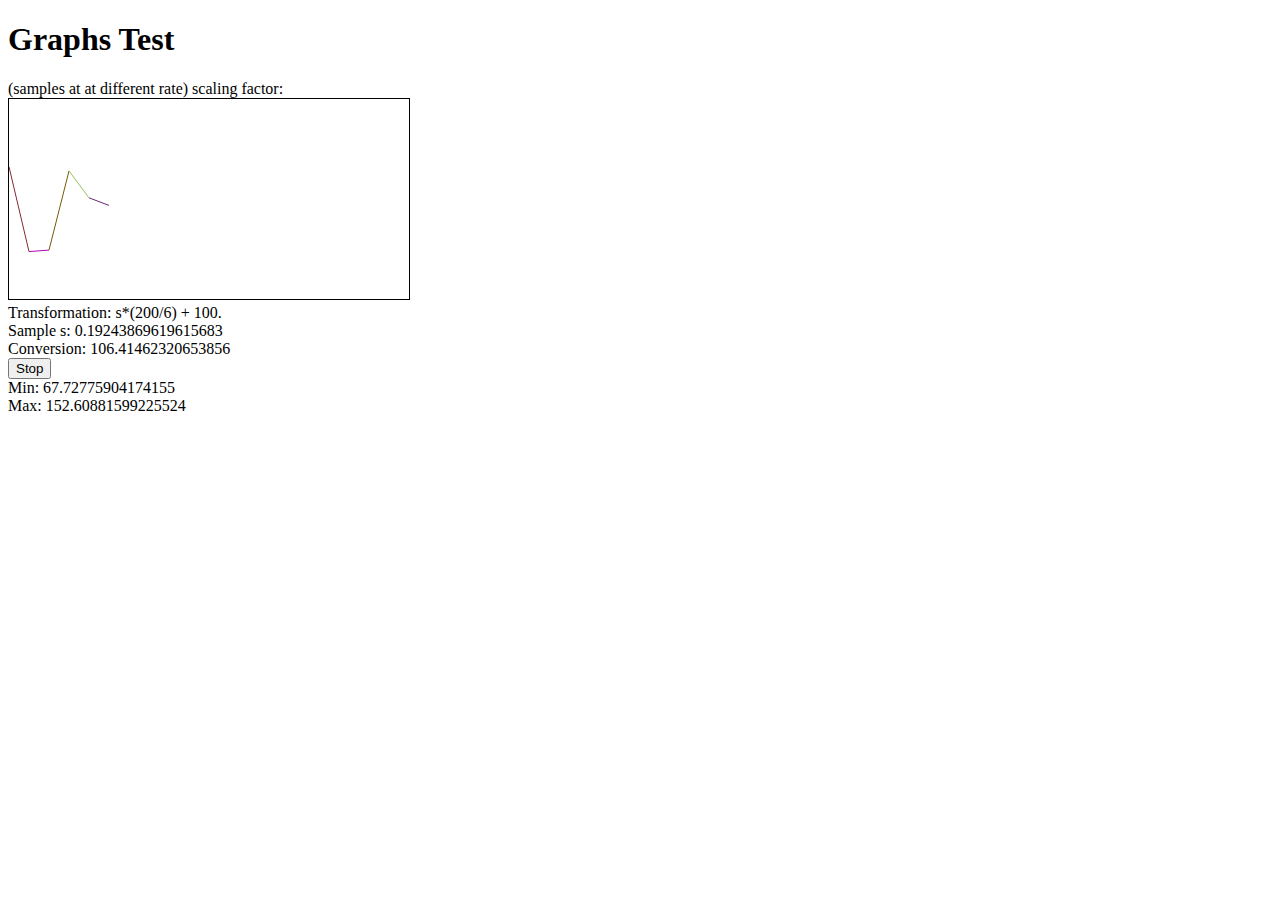
==== index.html @ 9b18cda5 "transitions" ====
<!DOCTYPE html>
<html>

<head>
<meta charset="UTF-8">
<link rel="stylesheet" href="style.css">
<title> HTML Canvas Graphing </title>
</head>

<body>
<h1>
  <div class="lol"> Graphs Test </div>
</h1>
<div id="g">(samples at at different rate) scaling factor:</div>
<canvas id="graph" width="400" height="200">
	fallback content, canvas not supported!
</canvas>
<br>
Transformation: s*(200/6) + 100. 
<div id="sample"></div>
<button onclick="toggle(this)"> Stop </button>
<div id="min"></div>
<div id="max"></div>


<script src="canvaslogic.js"></script>

<body>

</html>
---- style.css ----
canvas {
    border: solid 1px #000;
}

.lol {
    transition: color 1s, font-size 0.5s;
    color: #000000;
    font-size: 100%;
}

/* http://stackoverflow.com/questions/19038070/html-newline-char-in-div-content-editable
   https://packagecontrol.io/packages/CSS%20Comments */
#sample {
    white-space: pre;
}
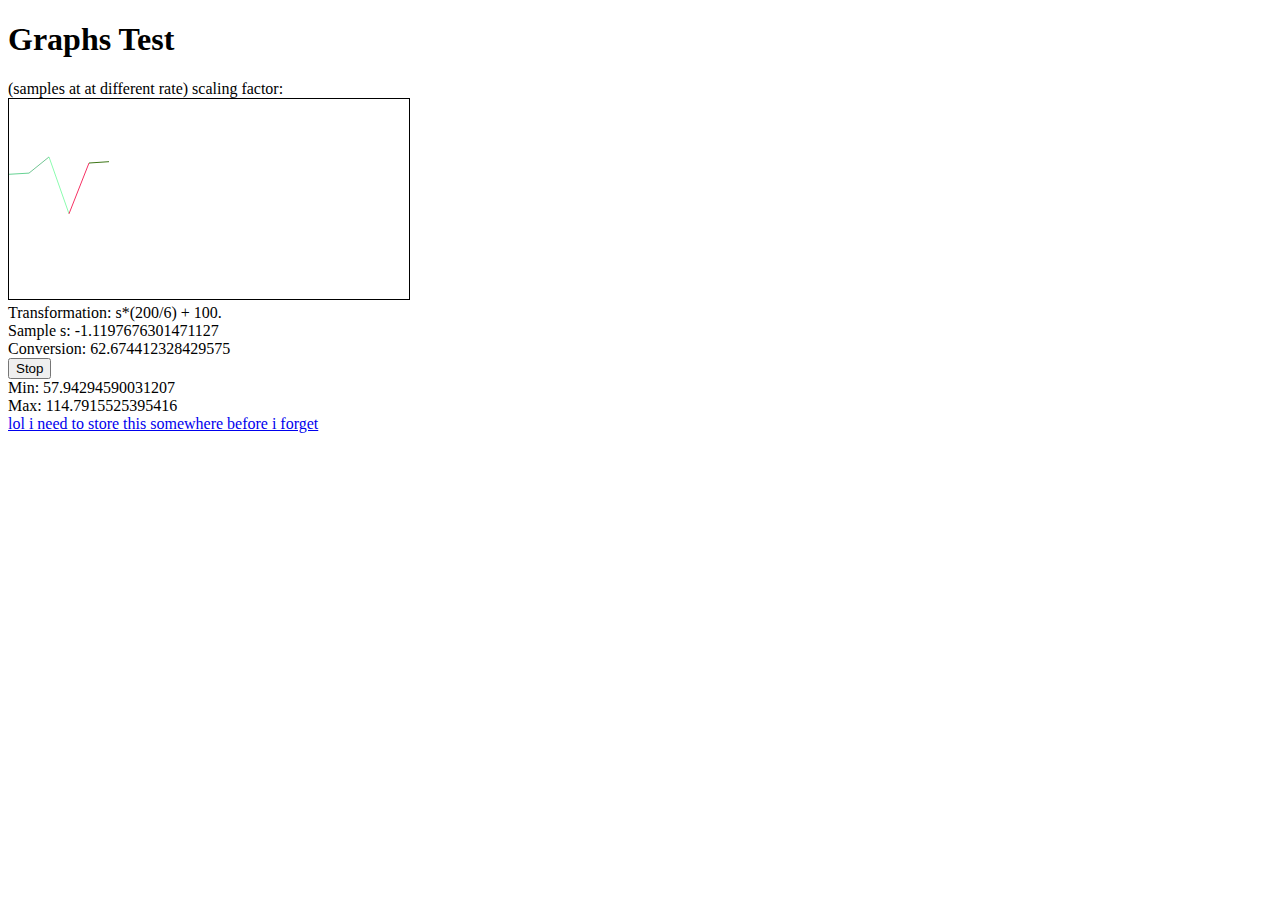
==== commit d4697750: "attempting to link the pdf" ====
--- a/index.html
+++ b/index.html
@@ -22,6 +22,7 @@
 <div id="min"></div>
 <div id="max"></div>
 
+<a href="./varianceofsamplemean.pdf"> lol i need to store this somewhere before i forget </a>
 
 <script src="canvaslogic.js"></script>
 
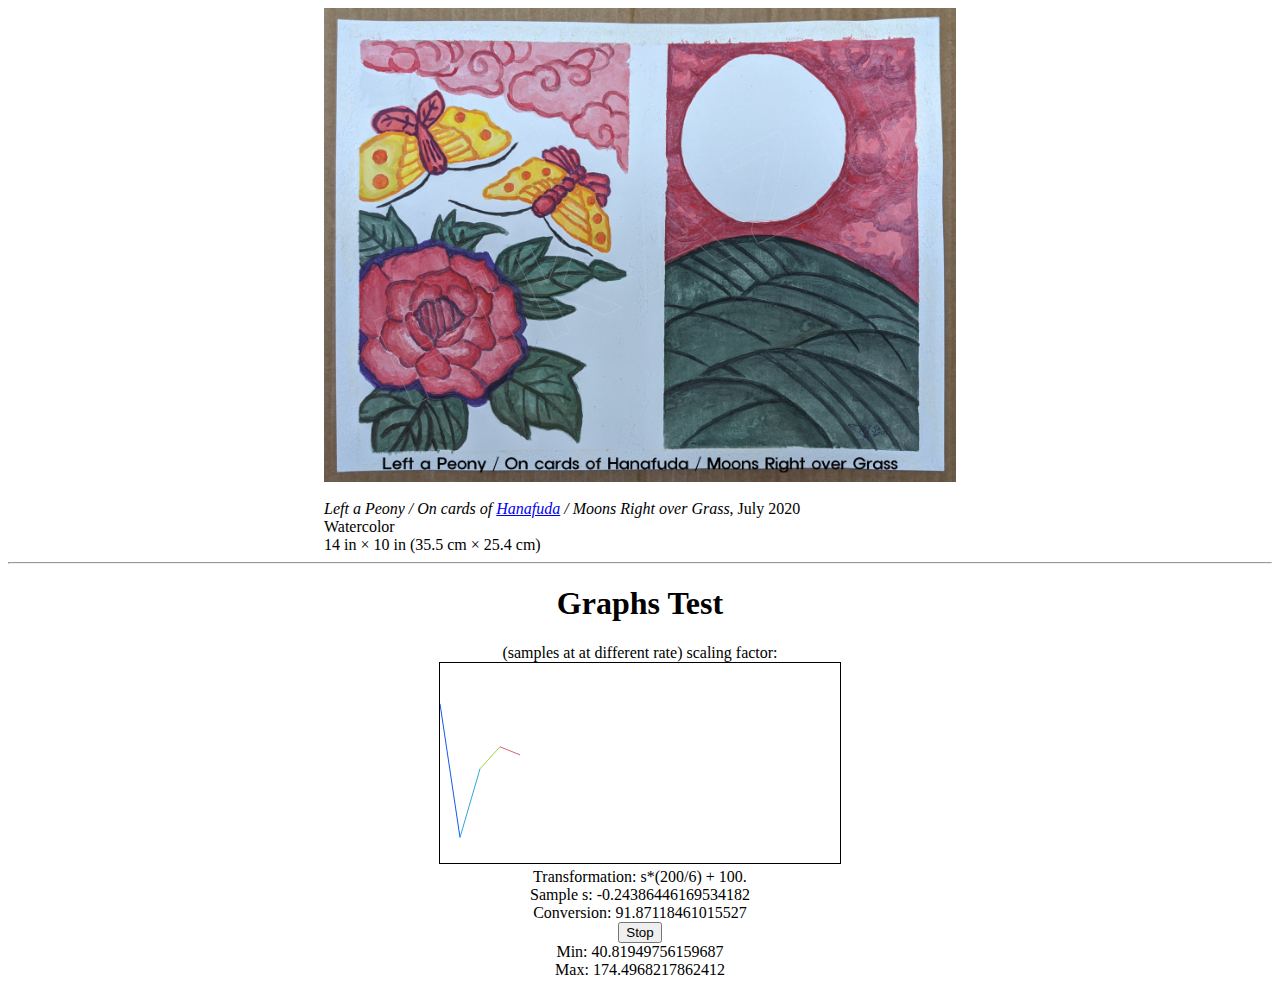
==== commit 5f820fc3: "Added Hanafuda Painting. Basic lint of HTML." ====
--- a/index.html
+++ b/index.html
@@ -2,29 +2,43 @@
 <html>
 
 <head>
-<meta charset="UTF-8">
-<link rel="stylesheet" href="style.css">
-<title> HTML Canvas Graphing </title>
+	<meta charset="UTF-8">
+	<link rel="stylesheet" href="style.css">
+	<title> Pikazu's Digital Museum </title>
 </head>
 
 <body>
-<h1>
-  <div class="lol"> Graphs Test </div>
-</h1>
-<div id="g">(samples at at different rate) scaling factor:</div>
-<canvas id="graph" width="400" height="200">
-	fallback content, canvas not supported!
-</canvas>
-<br>
-Transformation: s*(200/6) + 100. 
-<div id="sample"></div>
-<button onclick="toggle(this)"> Stop </button>
-<div id="min"></div>
-<div id="max"></div>
 
-<a href="./varianceofsamplemean.pdf"> lol i need to store this somewhere before i forget </a>
+	<div class="center">
+		<img src="./resources/20200715_hanafuda_watercolor_watermarked.jpg" 
+			 alt="Two Hanafuda cards (June/Peony/Tane and August/Susuki/Hikari) and a Haiku" 
+			 class="responsive img_center">
+		<div style="white-space:pre-line"> 
+			<i>Left a Peony / On cards of <a href=https://en.wikipedia.org/wiki/Hanafuda>Hanafuda</a> / Moons Right over Grass</i>, July 2020
+			Watercolor
+			14 in &#215; 10 in (35.5 cm &#215; 25.4 cm)
+		</div>
+	</div>
 
-<script src="canvaslogic.js"></script>
+	<hr>
+
+	<center>
+		<h1>
+			<div class="lol"> Graphs Test </div>
+		</h1>
+		<div id="g">(samples at at different rate) scaling factor:</div>
+		<canvas id="graph" width="400" height="200">
+			fallback content, canvas not supported!
+		</canvas>
+		<br>
+		Transformation: s*(200/6) + 100. 
+		<div id="sample"></div>
+		<button onclick="toggle(this)"> Stop </button>
+		<div id="min"></div>
+		<div id="max"></div>
+	</center>
+
+	<script src="canvaslogic.js"></script>
 
 <body>
 
--- a/style.css
+++ b/style.css
@@ -1,3 +1,19 @@
+.responsive {
+	width: 100%;
+	height: auto;
+}
+
+.center {
+	margin: auto;
+	width:50%;
+}
+
+.img_center {
+	display: block;
+	margin-left: auto;
+	margin-right: auto;
+}
+
 canvas {
     border: solid 1px #000;
 }
@@ -12,4 +28,4 @@
    https://packagecontrol.io/packages/CSS%20Comments */
 #sample {
     white-space: pre;
-}+}
